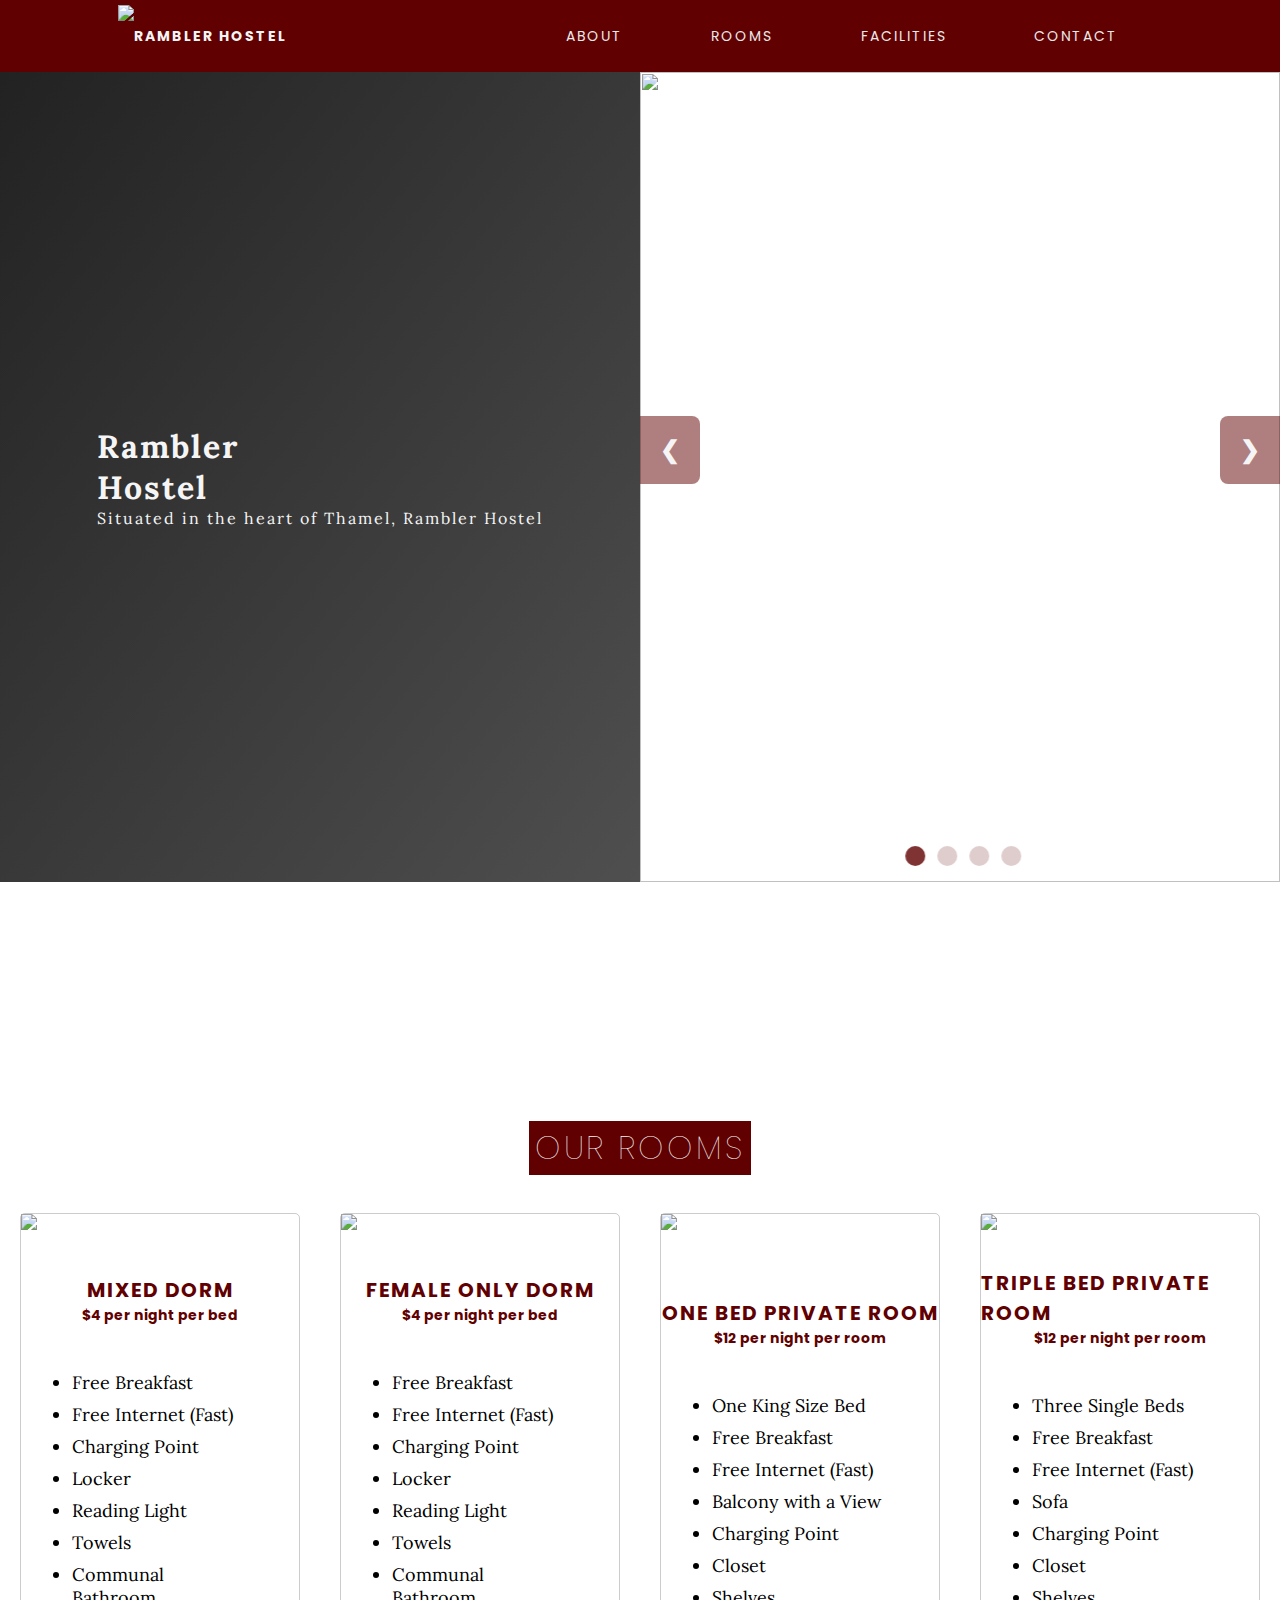
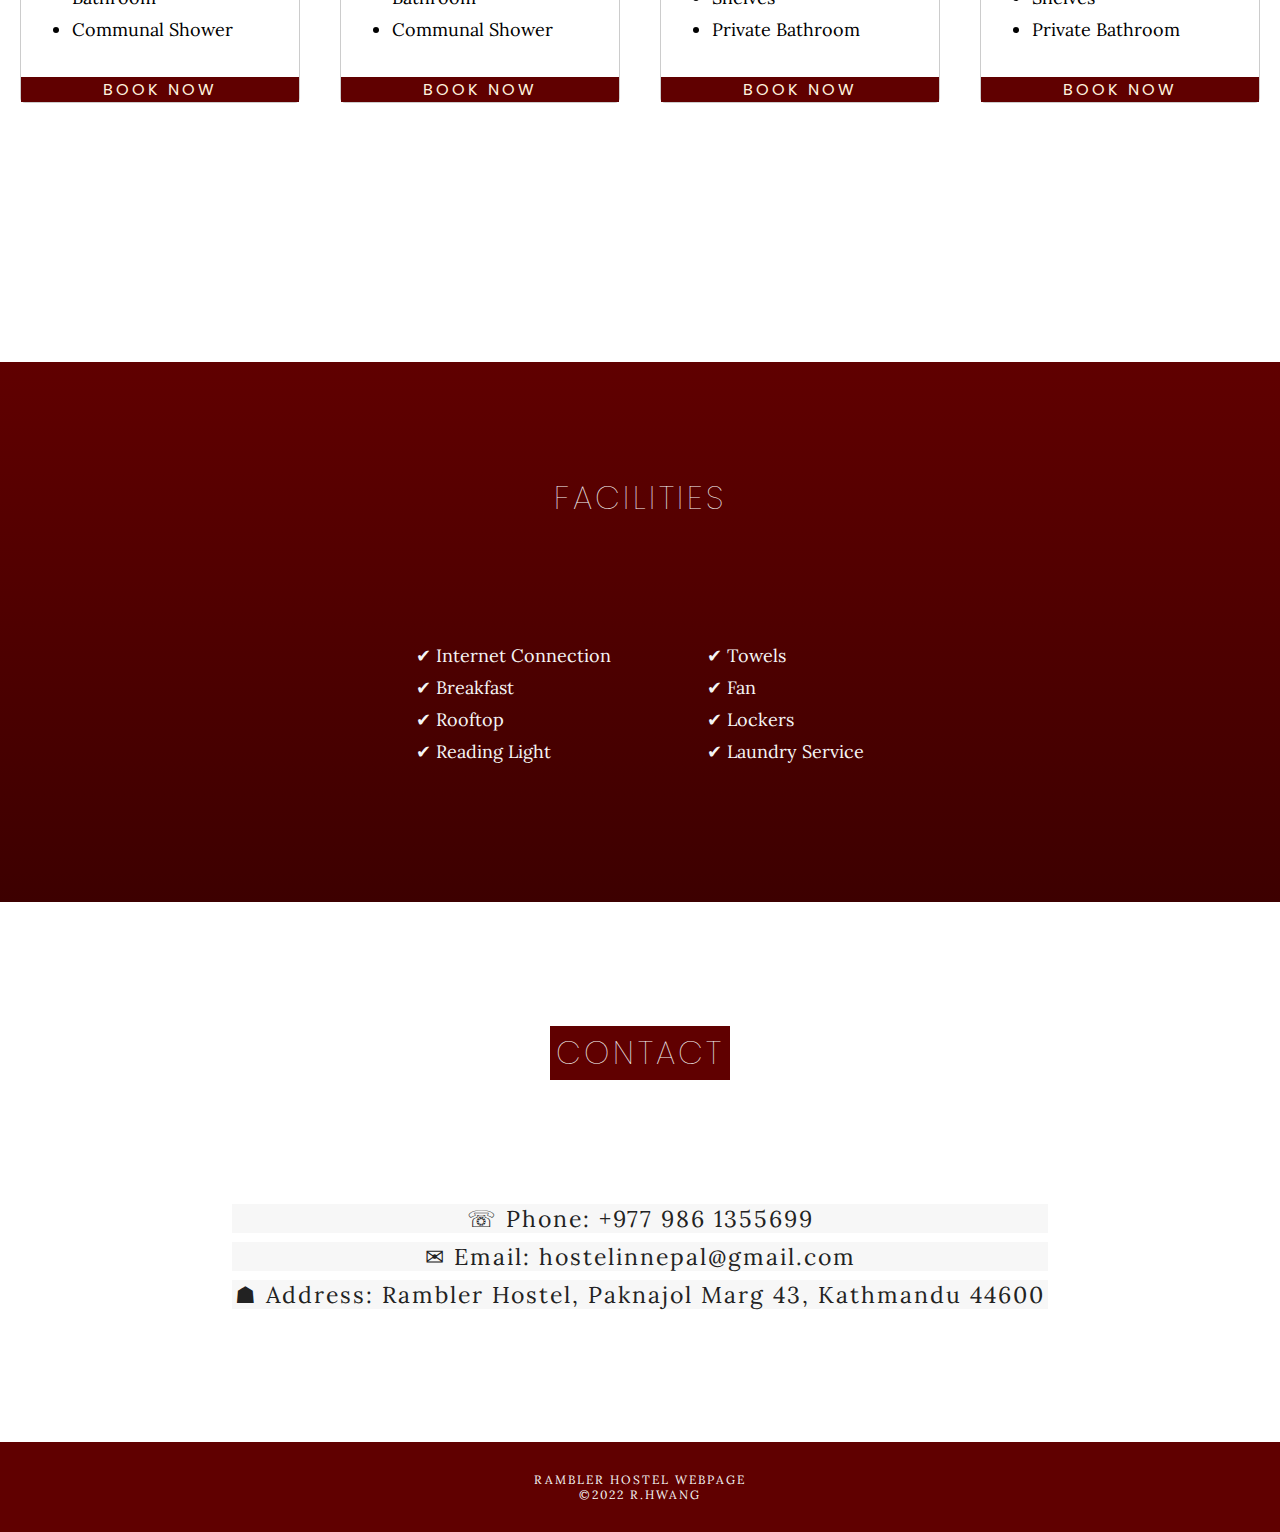
==== hostel/index.html @ 94076614 "Add files via upload" ====
<!DOCTYPE html>
<html lang="en">
<head>
    <meta charset="UTF-8">
    <meta http-equiv="X-UA-Compatible" content="IE=edge">
    <meta name="viewport" content="width=device-width, initial-scale=1.0">
    <style>
        @import url('https://fonts.googleapis.com/css2?family=Lora&family=Poppins&display=swap');
    </style>
    <link rel="stylesheet" href="style.css">
    <title>Rambler Hostel</title>
</head>
<body>
    <!--NAV BAR -->
    <nav>
        <div class = "logo">
            <img src = "images/logo.png">
            <h4>Rambler Hostel</h4>
        </div>
        <ul class = "nav_links">
            <li>
                <a href = "#about">About</a>
            </li>
            <li>
                <a href = "#rooms_page">Rooms</a>
            </li>
            <li>
                <a href = "#facilities">Facilities</a>
            </li>
            <li>
                <a href = "#contact">Contact</a>
            </li>
        </ul>

        <div class = "burger">
            <div class = "burger_line"></div>
            <div class = "burger_line"></div>
            <div class = "burger_line"></div>
        </div>
    </nav>

    <!--ABOUT-->
    <div class = "large_object" id = "about">

        <div class = "about_left">
            <div id = "about_txt">
                <h1> Rambler <br> Hostel</h1>
                <p> Situated in the heart of Thamel, Rambler Hostel </p>
            </div>
        </div>

        <div class = "about_pics">
            <div class="carousel-container">
                <div class="mySlides animate">
                  <img src="/images/hostel1.PNG"/>
                 
                </div>
              
                <div class="mySlides animate">
                  <img src="/images/hostel2.jpg" />
            
                </div>
              
                <div class="mySlides animate">
                  <img src="/images/hostel3.png"/>
              
                </div>
              
                <div class="mySlides animate">
                  <img src="/images/hostel4.jpg"/>
                 
              
                </div>  
                <!-- Next and previous buttons -->
                <a class="prev" onclick="prevSlide()">&#10094;</a>
                <a class="next" onclick="nextSlide()">&#10095;</a>
              
                <!-- The dots/circles -->
                <div class="dots-container">
                  <span class="dots" onclick="currentSlide(1)"></span>
                  <span class="dots" onclick="currentSlide(2)"></span>
                  <span class="dots" onclick="currentSlide(3)"></span>
                  <span class="dots" onclick="currentSlide(4)"></span>
                 
                </div>
            </div>
            <!--carousel container end-->

        </div>
        <!--about_pic end-->

    </div>

    <!--ROOMS-->
    <div class = "large_object" id = "rooms_page">
        <!--TITLE-->
            <h1> Our Rooms </h1>
            <!--ROOMS GRID-->
            <div class = "rooms_grid">
                <div class = "room">
                    <img src = "images/mixeddorm.jpg">
                    <div class = "roomhead">
                        <h2> Mixed Dorm </h2>
                        <h3>$4 per night per bed </h3>
                    </div>
    
                    <div class = "roominfo">
                        <ul>
                            <li>Free Breakfast</li>
                            <li>Free Internet (Fast)</li>
                            <li>Charging Point</li>
                            <li>Locker</li>
                            <li>Reading Light</li>
                            <li>Towels</li>
                            <li>Communal Bathroom</li>
                            <li>Communal Shower</li>
                        </ul>
                    </div>
    
                    <button onclick = "window.location.href = 'https://form.jotform.com/221733769152459'">Book now</button>
                </div>
                <div class = "room">
                    <img src = "images/femaleonly.jpg">
                    <div class = "roomhead">
                        <h2> Female Only Dorm </h2>
                        <h3> $4 per night per bed </h3>
                    </div>
    
                    <div class = "roominfo">
                        <ul>
                            <li>Free Breakfast</li>
                            <li>Free Internet (Fast)</li>
                            <li>Charging Point</li>
                            <li>Locker</li>
                            <li>Reading Light</li>
                            <li>Towels</li>
                            <li>Communal Bathroom</li>
                            <li>Communal Shower</li>
                        </ul>
                    </div>
                
                    <button onclick = "window.location.href = 'https://form.jotform.com/221733769152459'">Book now</button>
                </div>
                <div class = "room">
                    <img src = "images/onebed.PNG">
                    <div class = "roomhead">
                        <h2>One Bed Private Room</h2>
                        <h3>$12 per night per room </h3>
                    </div>
    
                    <div class = "roominfo">
                        <ul>
                            <li>One King Size Bed </li>
                            <li>Free Breakfast</li>
                            <li>Free Internet (Fast)</li>
                            <li>Balcony with a View</li>
                            <li>Charging Point</li>
                            <li>Closet</li>
                            <li>Shelves</li>
                            <li>Private Bathroom</li>
                        </ul>
                    </div>
    
                    <button onclick = "window.location.href = 'https://form.jotform.com/221733769152459'">Book now</button>
                </div>
                <div class = "room">
                    <img src = "images/threebed.jpg">
                    <div class = "roomhead">
                        <h2> Triple Bed Private Room </h2>
                        <h3>$12 per night per room </h3>
                    </div>
    
                    <div class = "roominfo">
                        <ul>
                            <li>Three Single Beds</li>
                            <li>Free Breakfast</li>
                            <li>Free Internet (Fast)</li>
                            <li>Sofa</li>
                            <li>Charging Point</li>
                            <li>Closet</li>
                            <li>Shelves</li>
                            <li>Private Bathroom</li>
                        </ul>
                    </div>
    
                    <button onclick = "window.location.href = 'https://form.jotform.com/221733769152459'">Book now</button>
                </div>
            </div>
            <!--ROOMS GRID END-->
        </div>
        <!--ROOMS PAGE END-->

    <!--FACILITIES-->
    <div class = "large_object" id = "facilities">
  
            <h1>Facilities</h1>
            <div class = "fcts_lists">
                <ul>
                    <li>&#10004; Internet Connection</li>
                    <li>&#10004; Breakfast</li>
                    <li>&#10004; Rooftop</li>
                    <li>&#10004; Reading Light</li>
                </ul>
                <ul>
                    <li>&#10004; Towels</li>
                    <li>&#10004; Fan</li>
                    <li>&#10004; Lockers</li>
                    <li>&#10004; Laundry Service</li>
                </ul>
            </div>

    </div>

    <!------CONTACT------>

    <div class = "large_object" id = "contact">
        <h1> Contact</h1>
        <ul>
            <li>&#9743; Phone: +977 986 1355699</li>
            <li>&#9993; Email: hostelinnepal@gmail.com</li>
            <li>&#9751; Address: Rambler Hostel, Paknajol Marg 43, Kathmandu 44600</li>
        </ul>
    </div>
    <script src="app.js"></script>

    <!---------FOOTER------------->
    <footer>
        <p>Rambler Hostel Webpage</p>
        <p>&#169;2022 R.Hwang</p>
    </footer>
</body>
</html>
---- hostel/style.css ----
*{
    margin:0px;
    padding:0px;
    box-sizing:border-box;
}

body{
    font-size:16px;
    overflow-x:hidden;
}

::selection{
    color:whitesmoke;
    background-color:grey;
}

/*NAV BAR*/

nav{
    display:flex;
    justify-content:space-around;
    align-items:center;
    height:8vh;
    background-color:rgb(96, 0, 0);
    font-family:'Poppins', sans-serif;
    letter-spacing:2px;
    text-transform:uppercase;
    font-size:14px;
}

.logo{
    display:flex;
    flex-direction:row;
    color:whitesmoke;
    align-items:center;
    cursor:pointer;
}

.logo img{
    height:7vh;
    width:auto;
}

.nav_links{
    display:flex;
    justify-content:space-around;
    width:50%;
}

.nav_links li{
    list-style:none;
}

.nav_links a{
    color:rgb(233, 233, 233);
    text-decoration:none;
    padding: 4px 4px 4px 4px;
    border-radius:3px;
    transition:0.5s;
}

.nav_links a:hover{
    background-color:rgb(253, 240, 219);
    color:rgb(96, 0, 0);
    transition:ease-in 0.5s;
}

.burger{
    display:none;
    cursor:pointer;
  
}

.burger_line{
    width:25px;
    height:2px;
    margin:7px;
    background-color:whitesmoke;
}

/*-----------ABOUT-------------*/

.large_object{
    height:90vh;
    width:100vw;
}

#about{
    display:flex;
    flex-direction:row;
}

.about_left{
    background:linear-gradient(to bottom right, rgb(34, 34, 34), rgb(79, 79, 79));
    height:100%;
    width:50%;

    display:flex;
    justify-content:center;
    align-items:center;
}

#about_txt{
    color:whitesmoke;
    font-family:'Lora', serif;
    letter-spacing:2px;
}

.about_pics{
    width:50vw;
    height:90vh;
}

/* Hide the images by default */
.mySlides {
    display: none;
  }
  .mySlides img {
    width:50vw;
    height:90vh;
    display: block;
    object-fit:cover;
    object-position:center;
  }

  
  /* Next & previous buttons */
  .prev,
  .next {
    cursor: pointer;
    position: absolute;
    top: 50%;
    transform: translate(0, -50%);
    width: auto;
    padding: 20px;
    color: whitesmoke;
    font-weight: bold;
    font-size: 24px;
    border-radius: 0 8px 8px 0;
    background: rgba(96,0,0, 0.5);
    user-select: none;
  }
  .next {
    right: 0;
    border-radius: 8px 0 0 8px;
  }
  .prev:hover,
  .next:hover {
    background-color: rgba(96,0,0, 0.7);
  }
  
  .dots-container {
   position:absolute;
    bottom: 30px;
    left: 78%;
    transform: translate(-78%);
  }
  
  /* The dots/bullets/indicators */
  .dots {
    cursor: pointer;
    height: 20px;
    width: 20px;
    margin: 0 4px;
    background-color: rgba(96,0,0, 0.2);
    backdrop-filter: blur(2px);
    border-radius: 50%;
    display: inline-block;
    transition: background-color 0.3s ease;
  }
  .active,
  .dots:hover {
    background-color: rgba(96,0,0, 0.8);
  }
/*----------------about end -------------*/

/*---------ROOMS--------------*/
#rooms_page{
    width:100vw;
    height:120vh;
    display:flex;
    flex-direction:column;
    justify-content:center;
    align-items:center;
}

#rooms_page h1{
    background-color:rgb(96,0,0);
    color:whitesmoke;
    font-family:'Poppins', sans-serif;
    text-transform:uppercase;
    letter-spacing:3px;
    margin-bottom:2vh;
    padding: 3px 6px 3px 6px;
    font-weight:lighter;
}

.rooms_grid{
    width:100%;
    height:auto;
    display:grid;
    grid-template-columns:repeat(4,25%);
}

.room{
    display:flex;
    flex-direction:column;
    justify-content:center;
    border:rgba(0,0,0,0.2) solid 1px;
    border-radius:5px;
    margin: 20px 20px 20px 20px;
}

.room img {
    height:30%;
    width:100;
    object-fit:cover;
    object-position:center;
    transition:1s;
}

.room img:hover{
    opacity:0.8;
    transition:1s;
}
.roomhead{
    display:flex;
    flex-direction:column;
    align-items:center;
    color: rgb(96,0,0);
    margin-top:2vh;

}

.roomhead h2 /*Room name*/{
    font-family: 'Poppins', sans-serif;
    text-transform:uppercase;
    letter-spacing:2px;
    font-size:20px;
}

.roomhead h3 /*Pricing information*/{
    font-size:14px;
    font-family:'Poppins',sans-serif;
}

.roominfo {
    display:flex;
    align-items:center;
    font-family:'Lora',serif;
    font-size:18px;
    padding-left:4vw;
    padding-right:4vw;
    padding-top: 4vh;
    padding-bottom:4vh;
}

.roominfo li{
    margin-top: 1vh;
}

.room button{
    width:100%;
    height: 5vh;
    background-color:rgb(96,0,0);
    color:rgb(255, 242, 222);
    font-family: 'Poppins', sans-serif;
    text-transform: uppercase;
    font-size: 16px;
    letter-spacing: 3px;
    border:none;
    cursor:pointer;
    transition:0.7s;
}

.room button:hover{
    background-color:rgb(254, 248, 238);
    color:rgb(96,0,0);
    transition:0.7s;
}
/*----------------------ROOMS END-------------------------*/

#facilities{
    height:60vh;
    background: linear-gradient(rgb(96,0,0), rgb(61,0,0));
    display:flex;
    flex-direction:column;
    justify-content:space-evenly;
    align-items:center;
    color:whitesmoke;

}

#facilities h1{
    font-family:'Poppins',sans-serif;
    text-transform:uppercase;
    letter-spacing:3px;
    font-weight:lighter;
    
}

.fcts_lists{
    display:flex;
    flex-direction:row;
    justify-content:space-evenly;
    width: 50%;
    font-family: 'Lora', serif;
    font-size:18px;
    padding-bottom:3vh;
}

.fcts_lists li{
    margin-top:1vh;
    list-style:none;
}

/*------------CONTACT------------*/
#contact{
    width:100vw;
    height:60vh;
    background-image:url("images/ktm3.jpg");

    background-size:cover;
    display:flex;
    flex-direction:column;
    align-items:center;
    justify-content: space-evenly;
}

#contact h1{
    background-color:rgb(96,0,0);
    color:whitesmoke;
    font-family:'Poppins', sans-serif;
    text-transform:uppercase;
    letter-spacing:3px;
    font-weight:lighter;
    padding: 3px 6px 3px 6px;
    
}

#contact li{
    list-style:none;
    color:rgb(34, 34, 34);
    background-color:rgba(245,245,245,0.8);
    padding-left:3px;
    padding-right:3px;
    font-family:'Lora', serif;
    font-size:23px;
    margin-bottom:1vh;
    text-align:center;
    letter-spacing:2px;
  
}

/*-----------FOOTER---------*/
footer{
    height:10vh;
    background-color: rgb(96,0,0);
    color:whitesmoke;
    padding-top:1vh;
    padding-bottom:1vh;
    font-size: 12px;
    font-family:'Lora',serif;
    letter-spacing:2px;
    text-transform:uppercase;
    display:flex;
    flex-direction:column;
    justify-content:center;
    align-items:center;
}

/*-------------------------------------MOBILE STYLING-----------------------------------*/
@media screen and (max-width:768px){
    body{
        overflow-x:hidden;
    }
    /*-----------NAVBAR-----------*/

    .nav_links{
        display: flex;
        flex-direction:column;
        position:absolute;
        right:0px;
        width:40vw;
        height:0vh;
        top:8vh;
        background-color:rgb(96,0,0);
        align-items:center;
        transition:1s;
    }

    .nav_links li{
        display:none;
    }
    .burger{
        display:block;
    }
    /*------------NAVBAR END----------*/

    /*-------ABOUT-----------*/
    #about{
        flex-direction:column;
    }

    .about_left{
        height:45vh;
        width:100%;
    }

    .about_pics{
        height:45vh;
        width:100%;
    }

    .mySlides img {
        width:100%;
        height:45vh;
    }

    .prev, .next{
        top:78%;
        transform: translate(0, -78%);
    }

    .dots-container{
        left:50%;
        transform:translate(-50%);
        bottom: 40px;
    }
    /*---------ABOUT END--------*/
}
.nav_active{
    height:30vh;
    transition: 1s;
}

.nav_active li{
    display:initial;
}
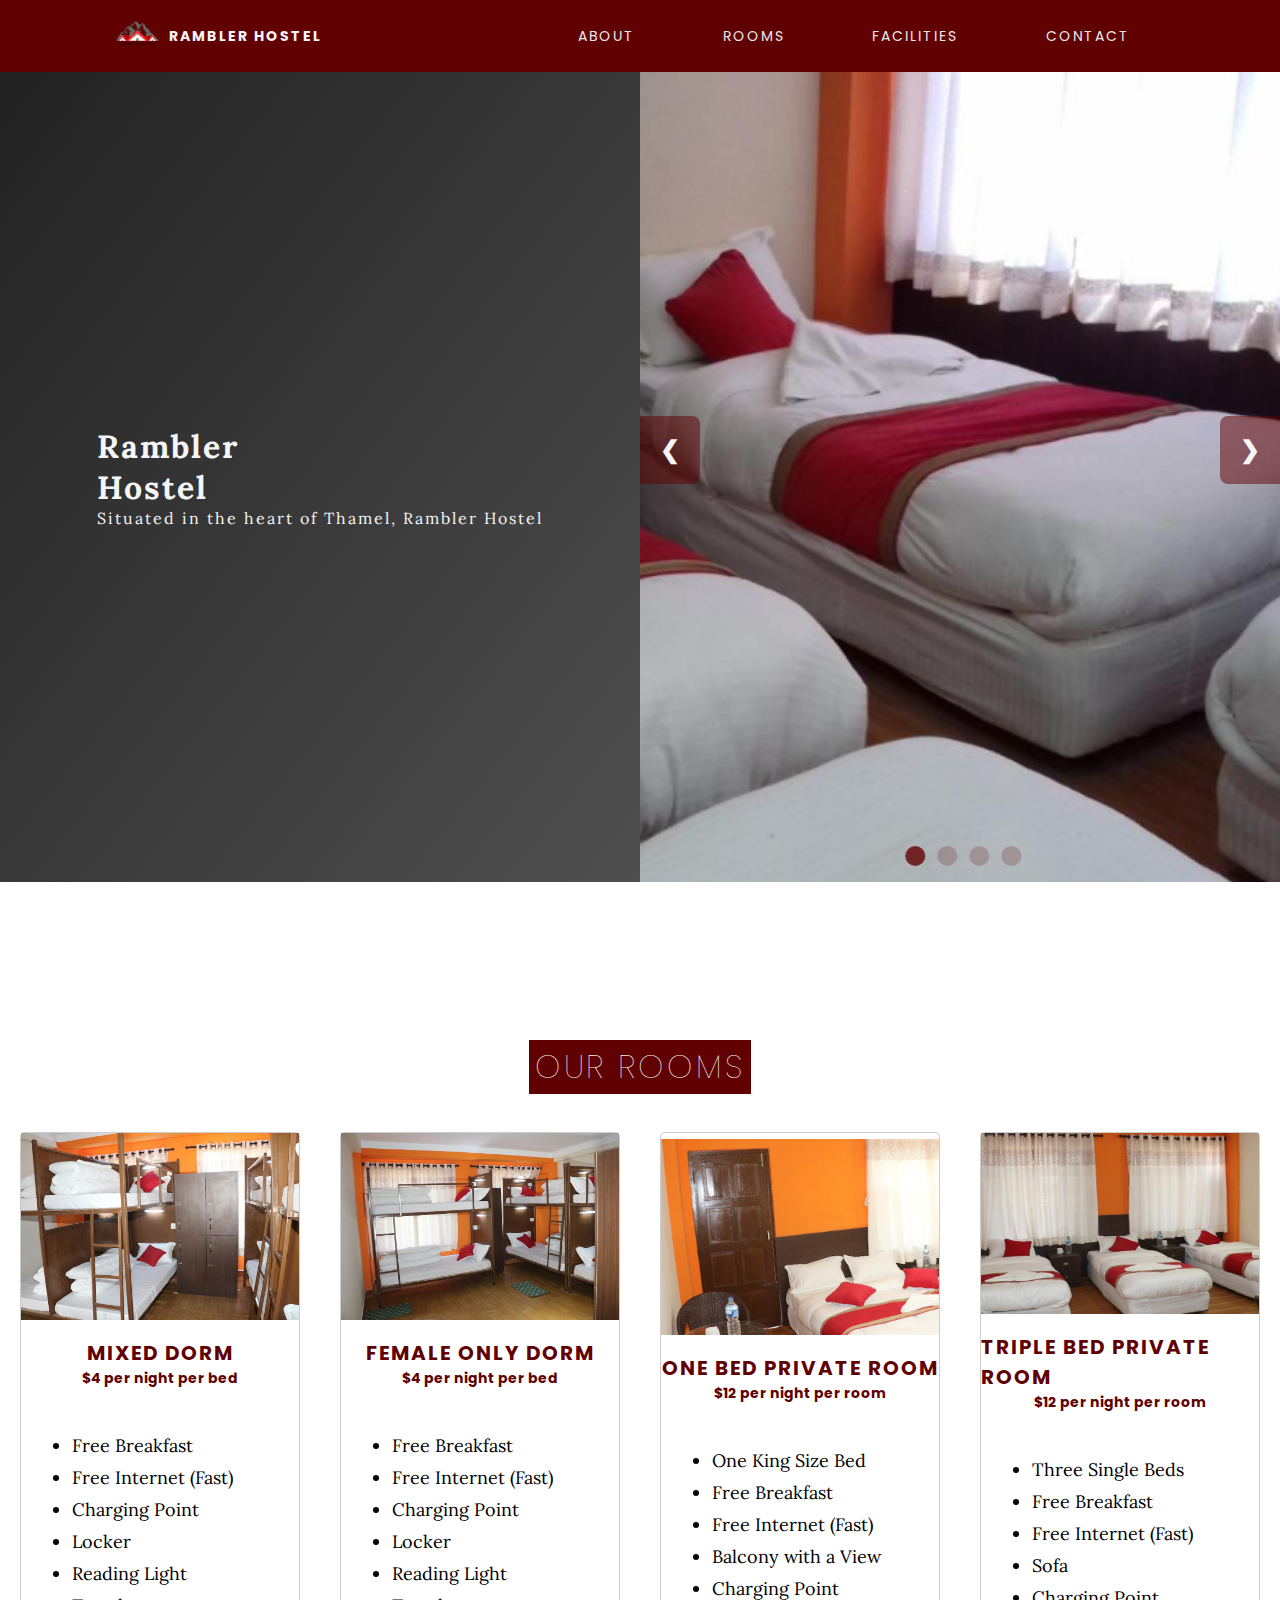
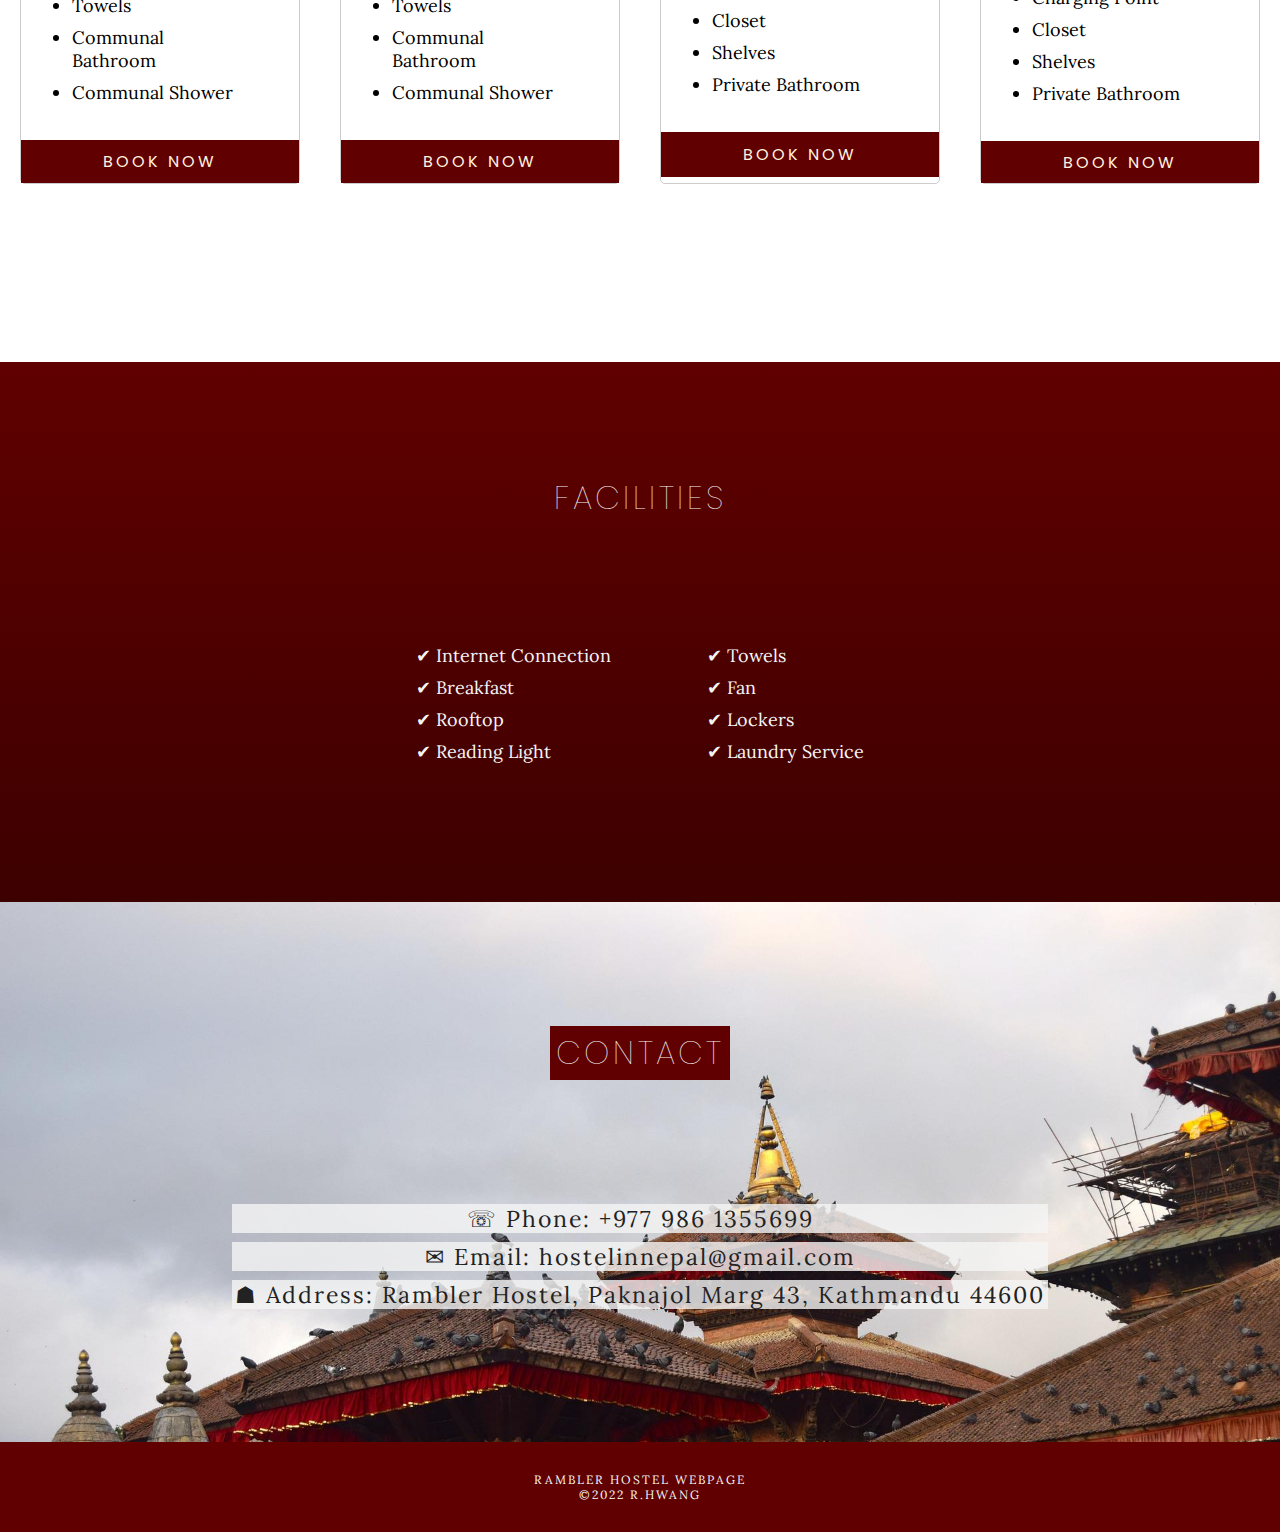
==== commit a0814cc0: "Update index.html" ====
--- a/hostel/index.html
+++ b/hostel/index.html
@@ -52,22 +52,22 @@
         <div class = "about_pics">
             <div class="carousel-container">
                 <div class="mySlides animate">
-                  <img src="/images/hostel1.PNG"/>
+                  <img src="images/hostel1.PNG"/>
                  
                 </div>
               
                 <div class="mySlides animate">
-                  <img src="/images/hostel2.jpg" />
+                  <img src="images/hostel2.jpg" />
             
                 </div>
               
                 <div class="mySlides animate">
-                  <img src="/images/hostel3.png"/>
-              
-                </div>
-              
-                <div class="mySlides animate">
-                  <img src="/images/hostel4.jpg"/>
+                  <img src="images/hostel3.png"/>
+              
+                </div>
+              
+                <div class="mySlides animate">
+                  <img src="images/hostel4.jpg"/>
                  
               
                 </div>  
@@ -229,4 +229,4 @@
         <p>&#169;2022 R.Hwang</p>
     </footer>
 </body>
-</html>+</html>
